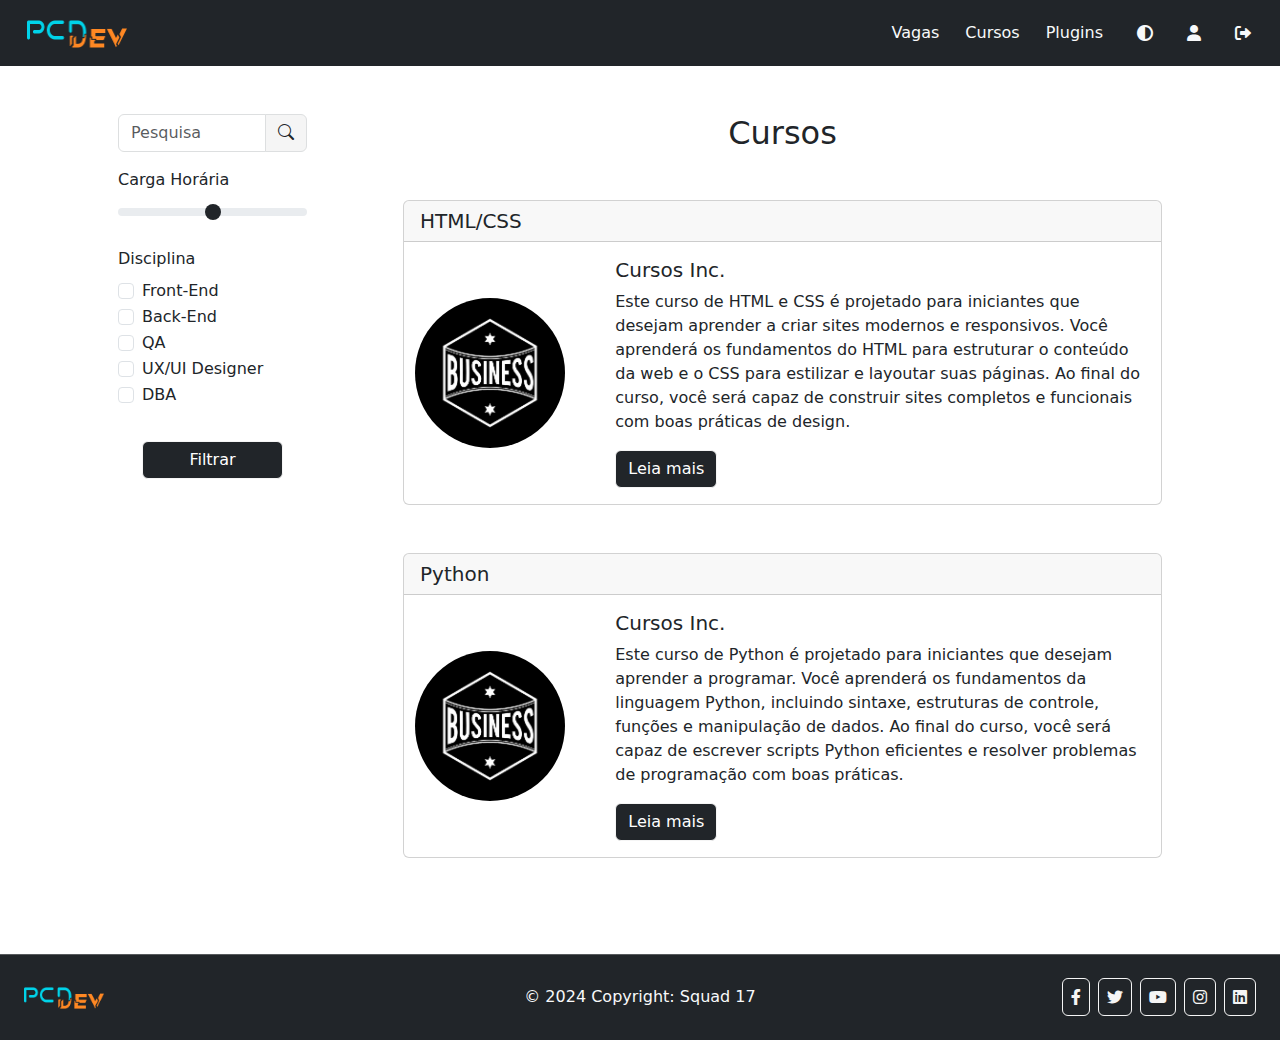
==== cursos.html @ 2257bc38 "Add job and course listings with improved structure and accessibility in high-contrast pages" ====
<!DOCTYPE html>
<html lang="en">
  <head>
    <meta charset="utf-8" />
    <meta name="viewport" content="width=device-width, initial-scale=1.0" />
    <link
      href="https://cdn.jsdelivr.net/npm/bootstrap@5.3.3/dist/css/bootstrap.min.css"
      rel="stylesheet"
      integrity="sha384-QWTKZyjpPEjISv5WaRU9OFeRpok6YctnYmDr5pNlyT2bRjXh0JMhjY6hW+ALEwIH"
      crossorigin="anonymous"
    />
    <link
      rel="stylesheet"
      href="https://cdn.jsdelivr.net/npm/bootstrap-icons@1.11.3/font/bootstrap-icons.min.css"
    />
    <link
      href="https://cdnjs.cloudflare.com/ajax/libs/font-awesome/6.0.0/css/all.min.css"
      rel="stylesheet"
    />
    <!-- Font Awesome icons-->
    <link
      href="https://cdnjs.cloudflare.com/ajax/libs/font-awesome/6.0.0/css/all.min.css"
      rel="stylesheet"
    />
    <link rel="stylesheet" href="src/css/styles.css" />
    <title>Cursos</title>
  </head>

  <body>
    <div vw class="enabled">
      <div vw-access-button class="active"></div>
      <div vw-plugin-wrapper>
        <div class="vw-plugin-top-wrapper"></div>
      </div>
    </div>
    <header>
      <nav class="navbar navbar-expand-lg bg-dark">
        <div class="container-fluid">
          <a class="navbar-brand text-light" href="#"
            ><img
              src="img/logo-pcdev.png"
              class="img-fluid"
              alt="logo PCDEV com a palavra PC na cor azul claro, a palavra EV na cor laranja e a letra D dividida  em azul em cima e laranja em baixo."
          /></a>
          <button
            class="navbar-toggler text-light"
            type="button"
            data-bs-toggle="collapse"
            data-bs-target="#navbarNav"
            aria-controls="navbarNav"
            aria-expanded="false"
            aria-label="Toggle navigation"
          >
            <i class="bi bi-list"></i>
          </button>
          <div
            class="collapse navbar-collapse justify-content-end"
            id="navbarNav"
          >
            <ul class="navbar-nav text-center align-items-center gap-2">
              <li class="nav-item">
                <a
                  class="nav-link active text-light hover-effect active"
                  aria-current="page"
                  href="vagas.html"
                  >Vagas</a
                >
              </li>
              <li class="nav-item">
                <a class="nav-link text-light hover-effect" href="#">Cursos</a>
              </li>
              <li class="nav-item">
                <a class="nav-link text-light hover-effect" href="#">Plugins</a>
              </li>
              <li class="nav-item">
                <ul
                  class="d-flex text-center align-items-center justify-content-around list-unstyled"
                >
                  <li class="nav-item">
                    <a
                      class="nav-link active text-light"
                      aria-current="page"
                      href="high-contrast/high-contrast-cursos.html"
                      title="Alto-contraste"
                    >
                      <i
                        class="fa-solid fa-circle-half-stroke hover-effect"
                      ></i>
                    </a>
                  </li>
                  <li class="nav-item">
                    <a class="nav-link text-light" href="#" title="Meu Perfil">
                      <i class="fa-solid fa-user hover-effect"></i>
                    </a>
                  </li>
                  <li class="nav-item">
                    <a
                      class="nav-link text-light"
                      href="login.html"
                      title="Logout"
                    >
                      <i
                        class="fa-solid fa-right-from-bracket hover-effect"
                      ></i>
                    </a>
                  </li>
                </ul>
              </li>
            </ul>
          </div>
        </div>
      </nav>
    </header>
    <main class="container py-5">
      <div class="row">
        <aside class="col-lg-3 col-sm-12 pb-5 px-5">
          <form class="w-100 d-flex flex-column justify-content-center">
            <!-- Search input group -->
            <div class="input-group mb-3 w-100">
              <input type="search" id="search-box" class="form-control" placeholder="Pesquisa" aria-label="Search" />
              <button type="button" class="btn btn-primary" title="Pesquisar" id="inline-button">
                <i class="bi bi-search"></i>
              </button>
            </div>
            <!-- Salary range -->
            <div class="w-100 mb-3">
              <label for="custom-range-3" class="form-label w-100">Carga Horária</label>
              <input type="range" class="form-range w-100" min="0" max="5" step="0.5" id="custom-range-3" />
            </div>
            <!-- Skills checkbox group -->
            <div class="pb-2">
              <label for="form-check" class="form-label w-100">Disciplina</label>
              <div class="form-check">
                <input type="checkbox" class="form-check-input" id="skill-check" />
                <label class="form-check-label" for="skill-check">Front-End</label>
              </div>
              <div class="form-check">
                <input type="checkbox" class="form-check-input" id="skill-check" />
                <label class="form-check-label" for="skill-check">Back-End</label>
              </div>
              <div class="form-check">
                <input type="checkbox" class="form-check-input" id="skill-check" />
                <label class="form-check-label" for="skill-check">QA</label>
              </div>
              <div class="form-check">
                <input type="checkbox" class="form-check-input" id="skill-check" />
                <label class="form-check-label" for="skill-check">UX/UI Designer</label>
              </div>
              <div class="form-check">
                <input type="checkbox" class="form-check-input" id="skill-check" />
                <label class="form-check-label" for="skill-check">DBA</label>
              </div>
            </div>
            <!-- Submit button -->
            <button type="submit" class="btn btn-primary w-75 mt-4 mx-auto bg-dark">
              Filtrar
            </button>
          </form>
        </aside>
        <div class="col-lg-9 col-sm-12 px-5 container-fluid">
          <h2 class="text-center">Cursos</h2>
          <ul class="list-unstyled">
            <li class="list-item">
              <div class="card my-5">
                <h5 class="card-header">HTML/CSS</h5>
                <div class="row">
                  <div
                    class="col-12 col-sm-3 col-md-3 d-flex align-items-center justify-content-center py-3"
                  >
                    <img
                      src="img/vaga-img-placeholder.avif"
                      class="img-fluid rounded-circle w-100 img-vagas"
                      alt="Job position image"
                    />
                  </div>
                  <div class="col-12 col-sm-9 col-md-9">
                    <div class="card-body">
                      <h5 class="card-title">Cursos Inc.</h5>
                      <p class="card-text">
                        Este curso de HTML e CSS é projetado para iniciantes que desejam aprender a criar sites modernos e responsivos. Você
                        aprenderá os fundamentos do HTML para estruturar o conteúdo da web e o CSS para estilizar e layoutar suas páginas.
                        Ao final do curso, você será capaz de construir sites completos e funcionais com boas práticas de design.
                      </p>
                      <a href="#" class="btn btn-primary">Leia mais</a>
                    </div>
                  </div>
                </div>
              </div>
            </li>
            <li class="list-item">
              <div class="card my-5">
                <h5 class="card-header">Python</h5>
                <div class="row">
                  <div class="col-12 col-sm-3 col-md-3 d-flex align-items-center justify-content-center py-3">
                    <img src="img/vaga-img-placeholder.avif" class="img-fluid rounded-circle w-100 img-vagas"
                      alt="Job position image" />
                  </div>
                  <div class="col-12 col-sm-9 col-md-9">
                    <div class="card-body">
                      <h5 class="card-title">Cursos Inc.</h5>
                      <p class="card-text">
                        Este curso de Python é projetado para iniciantes que desejam aprender a programar. Você
                        aprenderá os fundamentos da linguagem Python, incluindo sintaxe, estruturas de controle, funções e
                        manipulação de dados. Ao final do curso, você será capaz de escrever scripts Python eficientes e
                        resolver problemas de programação com boas práticas.
                      </p>
                      <a href="#" class="btn btn-primary">Leia mais</a>
                    </div>
                  </div>
                </div>
              </div>
            </li>
          </ul>
        </div>
      </div>
    </main>
    <!-- FOOTER -->
    <footer class="footer bg-dark py-4 full-bleed-down">
      <div class="container-fluid px-4">
        <div class="row gy-3 align-items-center">
          <!-- Logo Column -->
          <div class="col-12 col-md-2 text-center text-md-start">
            <a href="#">
              <img
                src="img/logo-pcdev.png"
                class="img-fluid"
                alt="logo do site PcDev"
                style="max-width: 80px"
              />
            </a>
          </div>

          <!-- Copyright Column -->
          <div class="col-12 col-md-8 text-center">
            <p class="text-light mb-0">© 2024 Copyright: Squad 17</p>
          </div>

          <!-- Social Media Column -->
          <div class="col-12 col-md-2">
            <div
              class="d-flex justify-content-center justify-content-md-end gap-2"
            >
              <a
                href="#"
                class="btn btn-outline-secondary social-media-icons"
                title="Facebook Page"
              >
                <i class="fab fa-facebook-f"></i>
              </a>
              <a
                href="#"
                class="btn btn-outline-secondary social-media-icons"
                title="Twitter Page"
              >
                <i class="fab fa-twitter"></i>
              </a>
              <a
                href="#"
                class="btn btn-outline-secondary social-media-icons"
                title="Youtube Channel"
              >
                <i class="fab fa-youtube"></i>
              </a>
              <a
                href="#"
                class="btn btn-outline-secondary social-media-icons"
                title="Instagram Page"
              >
                <i class="fab fa-instagram"></i>
              </a>
              <a
                href="#"
                class="btn btn-outline-secondary social-media-icons"
                title="Linkedin Page"
              >
                <i class="fab fa-linkedin"></i>
              </a>
            </div>
          </div>
        </div>
      </div>
    </footer>

    <!-- SCRIPTS -->
    <script src="https://vlibras.gov.br/app/vlibras-plugin.js"></script>
    <script>
      new window.VLibras.Widget("https://vlibras.gov.br/app");
    </script>
    <script
      src="https://cdn.jsdelivr.net/npm/bootstrap@5.3.3/dist/js/bootstrap.bundle.min.js"
      integrity="sha384-YvpcrYf0tY3lHB60NNkmXc5s9fDVZLESaAA55NDzOxhy9GkcIdslK1eN7N6jIeHz"
      crossorigin="anonymous"
    ></script>
    <script src="src/js/script.js" defer></script>
  </body>
</html>
---- src/css/styles.css ----
/* VARIABLES */
:root {
    --primary-color: #212529;
    --primary-color-rgb: 33, 37, 41;
    /* RGB variable for opacity purposes */
    --secondary-color: whitesmoke;
    --light-grey-color: #dddfe0;
}



/* GLOBAL STYLES */
* {
    padding: 0;
    margin: 0;
    box-sizing: border-box;
}



/* COLOR OVERRIDES */
.bg-dark {
    background-color: var(--primary-color) !important;
}

.btn-outline-secondary {
    color: var(--secondary-color);
    border-color: var(--secondary-color);
}

.btn-outline-secondary:hover {
    color: var(--primary-color);
    border-color: var(--secondary-color);
    background-color: var(--secondary-color);
}

.btn-primary {
    background-color: var(--primary-color);
    border-color: var(--secondary-color);
}

.btn-primary:hover {
    background-color: var(--secondary-color);
    border-color: var(--primary-color);
    color: var(--primary-color);
}

/* Changes the color for the slider */
.form-range::-webkit-slider-thumb {
    background: var(--primary-color) !important;
}

.form-range::-moz-range-thumb {
    background: var(--primary-color) !important;
}


/* NAVBAR: LOGO SIZE */
.navbar-brand {
    position: relative;
    width: 100px;
    left: 15px;
}

/* NAVBAR: HOVER EFFECT */
.hover-effect {
    transition: all 0.3s ease;
    padding: 8px;
    border: 1px solid transparent;
}

.hover-effect:hover {
    border: 1px solid white;
    border-radius: 8px;
}

/* Remover os pontos das lista não ordenadas */
.list-unstyled {
    list-style: none;
}



/* CARDAS: VAGAS */
.img-vagas {
    max-width: 150px;
    min-width: 90px;
}



/* ASIDE: FILTERS */
#inline-button {
    background-color: var(--secondary-color);
    color: var(--primary-color);
    border: 1px solid var(--light-grey-color);
}

#inline-button:hover {
    background-color: var(--primary-color);
    color: var(--secondary-color);
}

#search-box {
    border: 1px solid var(--light-grey-color);
}

/* formato field */
.form-select:focus {
    border-color: none;
    box-shadow: 0 0 0 0 rgba(var(--primary-color-rgb), 0);
}

/* checkboxes */
.form-check-input:checked {
    background-color: var(--primary-color);
    border-color: var(--primary-color);
}

/* Optional: Change the focus state color as well */
.form-check-input:focus {
    border-color: var(--primary-color);
    box-shadow: 0 0 0 0.25rem rgba(var(--primary-color-rgb), 0.25);
}




/* FOOTER: SOCIAL MEDIA ICONS */
.social-media-icons {
    width: 38px;
    height: 38px;
    display: inline-flex;
    align-items: center;
    justify-content: center;
    padding: 8px;
}

/* FOOTER: FULL BLEED DOWN */
.full-bleed-down {
    box-shadow: 0 0 0 100vmax var(--primary-color);
    clip-path: inset(0 0 -100vmax 0);
}

/* FOOTER: HIGH-CONTRAST PAGE bleed color override */
#footer-full-bleed {
    box-shadow: 0 0 0 100vmax #000;
    border-top: 1px solid var(--secondary-color); /* Added white border on top */
}
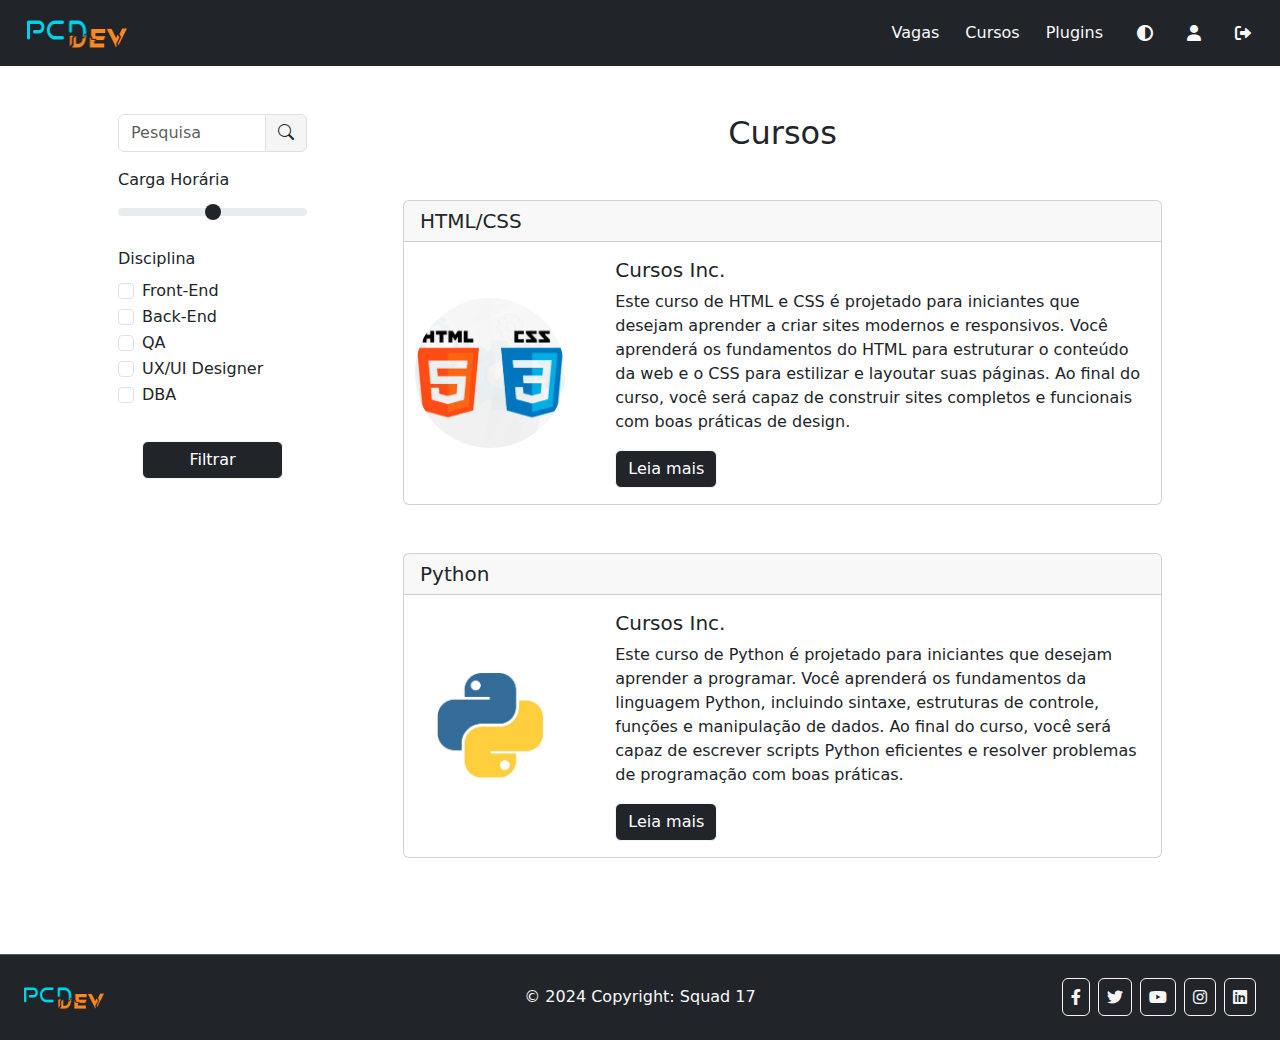
==== commit 8bfc2d56: "Update course images for HTML/CSS and Python with new assets for improved visual representation" ====
--- a/cursos.html
+++ b/cursos.html
@@ -1,5 +1,5 @@
 <!DOCTYPE html>
-<html lang="en">
+<html lang="pt-BR">
   <head>
     <meta charset="utf-8" />
     <meta name="viewport" content="width=device-width, initial-scale=1.0" />
@@ -168,9 +168,10 @@
                     class="col-12 col-sm-3 col-md-3 d-flex align-items-center justify-content-center py-3"
                   >
                     <img
-                      src="img/vaga-img-placeholder.avif"
+                      src="img/htmlcss.avif"
                       class="img-fluid rounded-circle w-100 img-vagas"
-                      alt="Job position image"
+                      alt="HTML/CSS course image"
+                      loading="lazy"
                     />
                   </div>
                   <div class="col-12 col-sm-9 col-md-9">
@@ -181,7 +182,7 @@
                         aprenderá os fundamentos do HTML para estruturar o conteúdo da web e o CSS para estilizar e layoutar suas páginas.
                         Ao final do curso, você será capaz de construir sites completos e funcionais com boas práticas de design.
                       </p>
-                      <a href="#" class="btn btn-primary">Leia mais</a>
+                      <a href="#" class="btn btn-primary" aria-label="Leia Mais sobre o curso de HTML/CSS">Leia mais</a>
                     </div>
                   </div>
                 </div>
@@ -192,8 +193,8 @@
                 <h5 class="card-header">Python</h5>
                 <div class="row">
                   <div class="col-12 col-sm-3 col-md-3 d-flex align-items-center justify-content-center py-3">
-                    <img src="img/vaga-img-placeholder.avif" class="img-fluid rounded-circle w-100 img-vagas"
-                      alt="Job position image" />
+                    <img src="img/python.avif" class="img-fluid rounded-circle w-100 img-vagas"
+                      alt="Python course image" loading="lazy" />
                   </div>
                   <div class="col-12 col-sm-9 col-md-9">
                     <div class="card-body">
@@ -204,7 +205,7 @@
                         manipulação de dados. Ao final do curso, você será capaz de escrever scripts Python eficientes e
                         resolver problemas de programação com boas práticas.
                       </p>
-                      <a href="#" class="btn btn-primary">Leia mais</a>
+                      <a href="#" class="btn btn-primary" aria-label="Leia Mais sobre o curso de Python">Leia mais</a>
                     </div>
                   </div>
                 </div>
@@ -220,7 +221,7 @@
         <div class="row gy-3 align-items-center">
           <!-- Logo Column -->
           <div class="col-12 col-md-2 text-center text-md-start">
-            <a href="#">
+            <a href="vagas.html">
               <img
                 src="img/logo-pcdev.png"
                 class="img-fluid"
@@ -291,6 +292,5 @@
       integrity="sha384-YvpcrYf0tY3lHB60NNkmXc5s9fDVZLESaAA55NDzOxhy9GkcIdslK1eN7N6jIeHz"
       crossorigin="anonymous"
     ></script>
-    <script src="src/js/script.js" defer></script>
   </body>
 </html>
